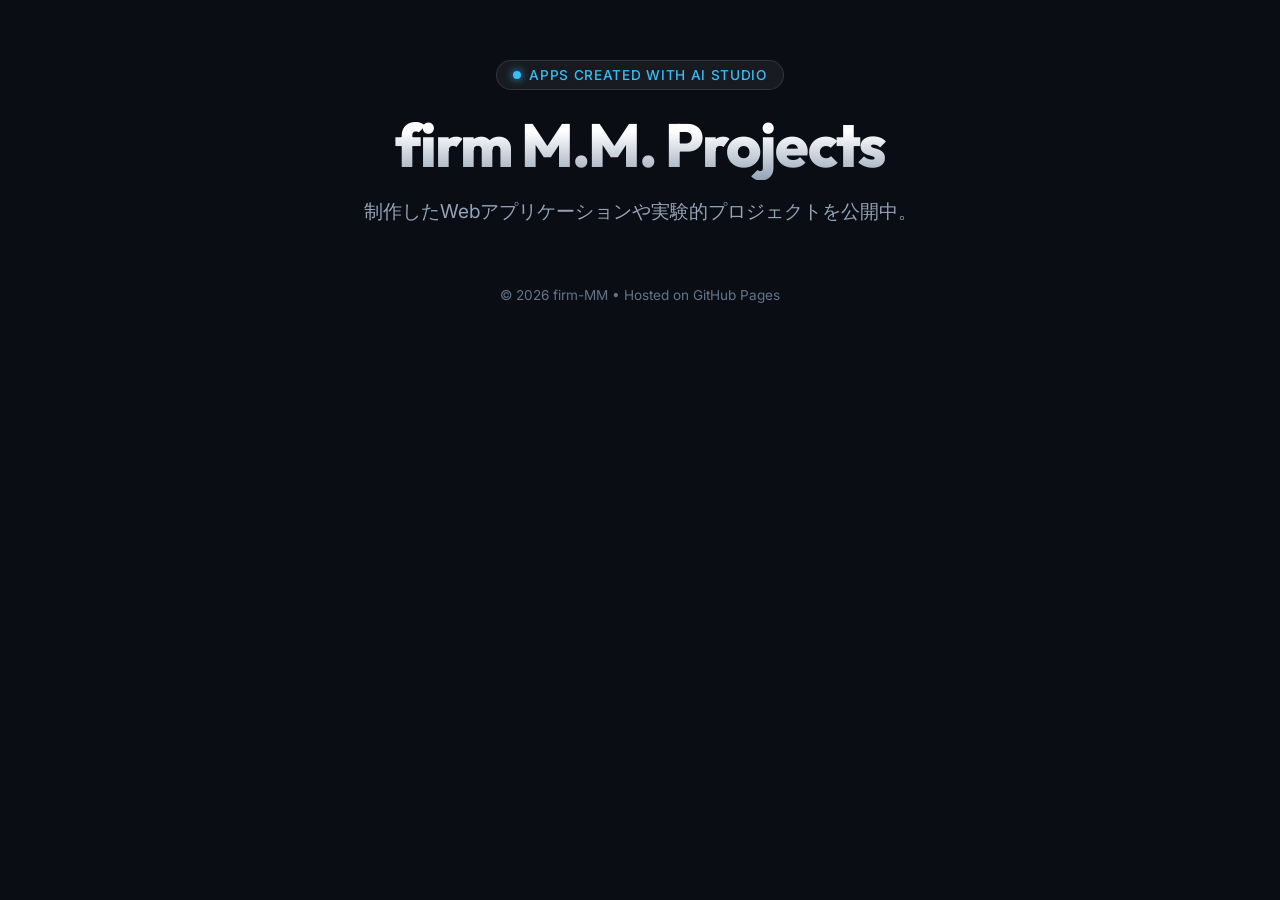
==== index.html @ 607c865c "無用な要素を削除" ====
<!DOCTYPE html>
<html lang="ja">

<head>
  <meta charset="UTF-8">
  <meta name="viewport" content="width=device-width, initial-scale=1.0">
  <title>firm-MM | Web Apps</title>
  <meta name="description" content="Google AI Studioで作成したアプリを公開中。">

  <!-- Google Fonts: Outfit & Inter -->
  <link rel="preconnect" href="https://fonts.googleapis.com">
  <link rel="preconnect" href="https://fonts.gstatic.com" crossorigin>
  <link
    href="https://fonts.googleapis.com/css2?family=Inter:wght@300;400;500;600&family=Outfit:wght@400;600;700;800&display=swap"
    rel="stylesheet">

  <style>
    :root {
      --bg-dark: #0a0d14;
      --text-main: #f8fafc;
      --text-muted: #94a3b8;
      --accent-cyan: #38bdf8;
    }

    * {
      box-sizing: border-box;
      margin: 0;
      padding: 0;
    }

    body {
      font-family: 'Inter', -apple-system, BlinkMacSystemFont, sans-serif;
      background-color: var(--bg-dark);
      color: var(--text-main);
      min-height: 100vh;
      overflow-x: hidden;
      position: relative;
      display: flex;
      flex-direction: column;
      align-items: center;
      padding: 60px 24px 80px;
    }

    /* 背景のアンビエント発光 */
    .ambient-bg {
      position: fixed;
      inset: 0;
      z-index: 0;
      pointer-events: none;
      overflow: hidden;
    }

    .glow-orb {
      position: absolute;
      border-radius: 50%;
      filter: blur(120px);
      opacity: 0.35;
      animation: float 16s ease-in-out infinite alternate;
    }

    .orb-1 {
      width: 500px;
      height: 500px;
      background: radial-gradient(circle, #38bdf8 0%, transparent 70%);
      top: -150px;
      left: 10%;
    }

    .orb-2 {
      width: 600px;
      height: 600px;
      background: radial-gradient(circle, #818cf8 0%, transparent 70%);
      bottom: -150px;
      right: 10%;
      animation-delay: -8s;
    }

    @keyframes float {
      0% {
        transform: translate(0, 0) scale(1);
      }

      100% {
        transform: translate(40px, 30px) scale(1.1);
      }
    }

    /* メインコンテナ */
    .container {
      position: relative;
      z-index: 1;
      max-width: 960px;
      width: 100%;
    }

    /* ヘッダー */
    header {
      text-align: center;
      margin-bottom: 56px;
    }

    .badge {
      display: inline-flex;
      align-items: center;
      gap: 8px;
      padding: 6px 16px;
      border-radius: 9999px;
      background: rgba(255, 255, 255, 0.06);
      border: 1px solid rgba(255, 255, 255, 0.12);
      font-size: 0.85rem;
      font-weight: 500;
      color: var(--accent-cyan);
      letter-spacing: 0.05em;
      text-transform: uppercase;
      margin-bottom: 20px;
      backdrop-filter: blur(10px);
    }

    .badge-dot {
      width: 8px;
      height: 8px;
      border-radius: 50%;
      background: var(--accent-cyan);
      box-shadow: 0 0 10px var(--accent-cyan);
      animation: pulse 2s infinite;
    }

    @keyframes pulse {

      0%,
      100% {
        opacity: 1;
        transform: scale(1);
      }

      50% {
        opacity: 0.5;
        transform: scale(0.85);
      }
    }

    h1 {
      font-family: 'Outfit', sans-serif;
      font-size: clamp(2.4rem, 5vw, 3.8rem);
      font-weight: 800;
      letter-spacing: -0.03em;
      line-height: 1.15;
      margin-bottom: 16px;
      background: linear-gradient(180deg, #ffffff 30%, #94a3b8 100%);
      -webkit-background-clip: text;
      background-clip: text;
      -webkit-text-fill-color: transparent;
    }

    .subtitle {
      font-size: clamp(1rem, 2vw, 1.2rem);
      color: var(--text-muted);
      max-width: 580px;
      margin: 0 auto;
      line-height: 1.6;
    }

    /* フッター */
    footer {
      margin-top: 60px;
      text-align: center;
      font-size: 0.85rem;
      color: #64748b;
    }
  </style>
</head>

<body>
  <div class="container">
    <header>
      <div class="badge">
        <span class="badge-dot"></span>
        <span>Apps created with AI Studio</span>
      </div>
      <h1>firm M.M. Projects</h1>
      <p class="subtitle">制作したWebアプリケーションや実験的プロジェクトを公開中。</p>
    </header>

    <footer>
      <p>© 2026 firm-MM • Hosted on GitHub Pages</p>
    </footer>
  </div>
</body>

</html>
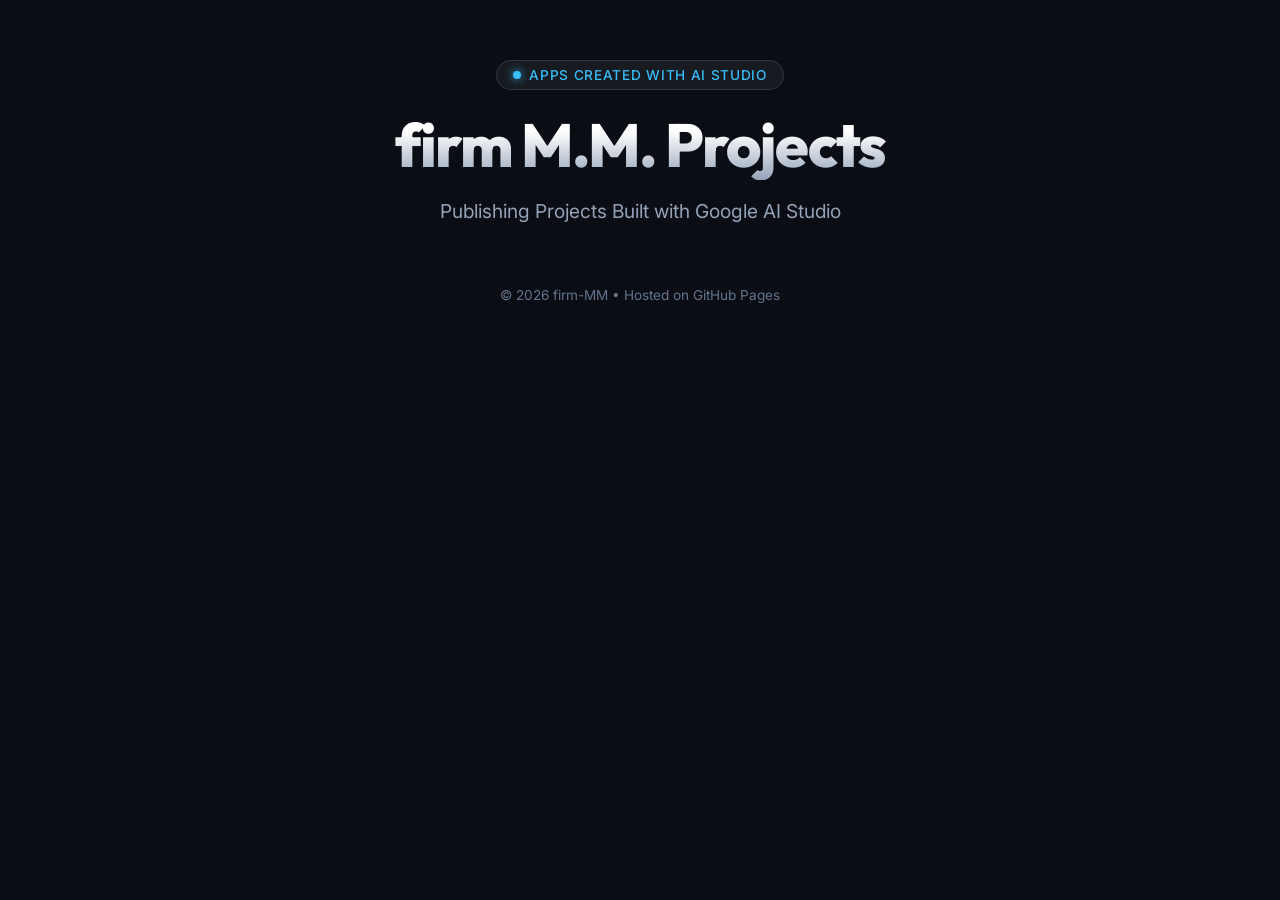
==== commit 4bfb87e3: "セカンド" ====
--- a/index.html
+++ b/index.html
@@ -178,7 +178,7 @@
         <span>Apps created with AI Studio</span>
       </div>
       <h1>firm M.M. Projects</h1>
-      <p class="subtitle">制作したWebアプリケーションや実験的プロジェクトを公開中。</p>
+      <p class="subtitle">Publishing Projects Built with Google AI Studio</p>
     </header>
 
     <footer>
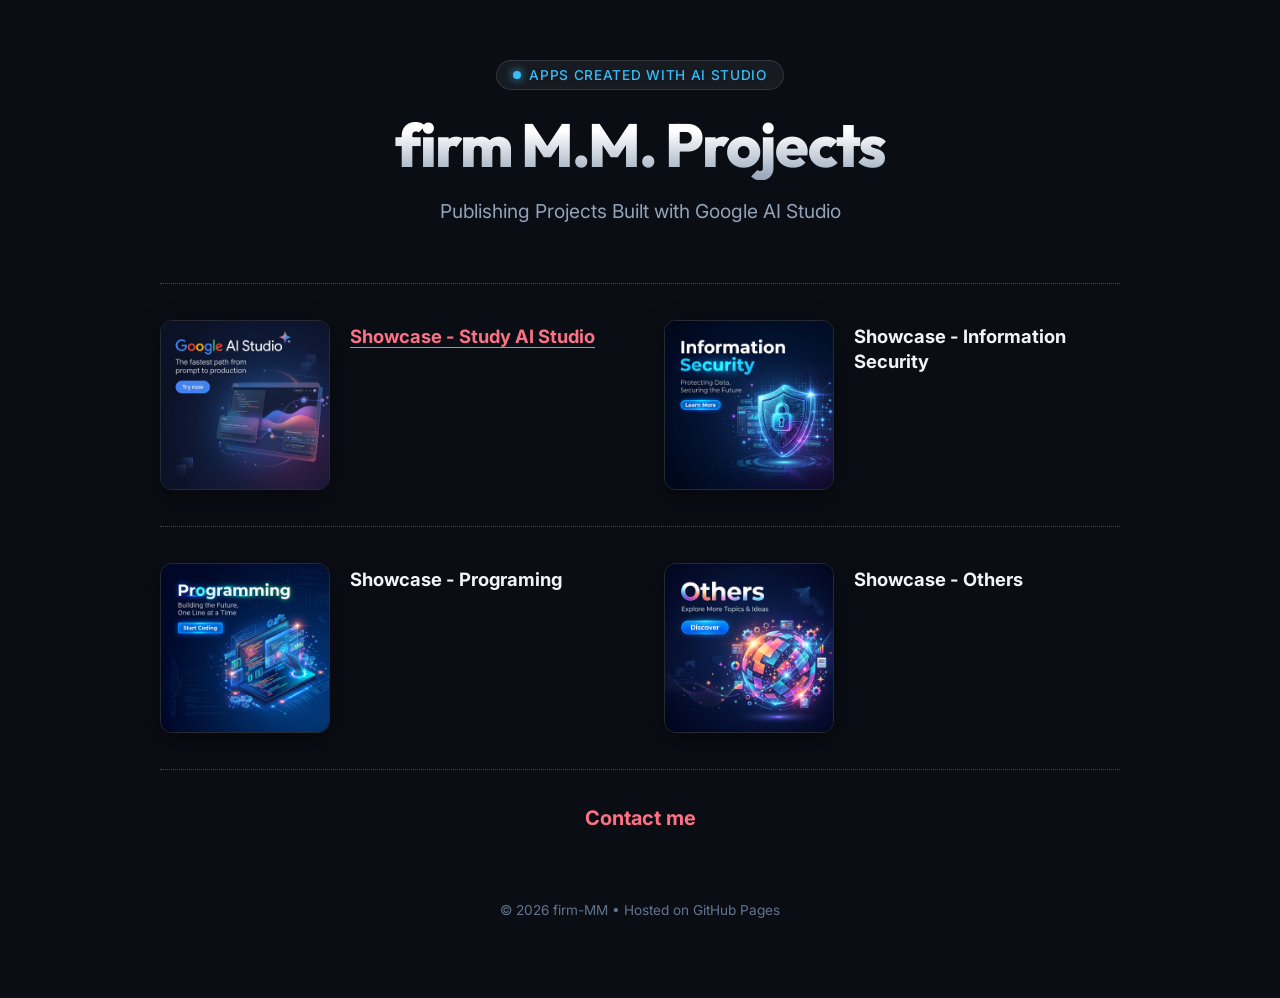
==== commit d3daa296: "feat: add showcase section and corresponding images to homepage" ====
--- a/index.html
+++ b/index.html
@@ -41,49 +41,7 @@
       padding: 60px 24px 80px;
     }
 
-    /* 背景のアンビエント発光 */
-    .ambient-bg {
-      position: fixed;
-      inset: 0;
-      z-index: 0;
-      pointer-events: none;
-      overflow: hidden;
-    }
-
-    .glow-orb {
-      position: absolute;
-      border-radius: 50%;
-      filter: blur(120px);
-      opacity: 0.35;
-      animation: float 16s ease-in-out infinite alternate;
-    }
-
-    .orb-1 {
-      width: 500px;
-      height: 500px;
-      background: radial-gradient(circle, #38bdf8 0%, transparent 70%);
-      top: -150px;
-      left: 10%;
-    }
-
-    .orb-2 {
-      width: 600px;
-      height: 600px;
-      background: radial-gradient(circle, #818cf8 0%, transparent 70%);
-      bottom: -150px;
-      right: 10%;
-      animation-delay: -8s;
-    }
-
-    @keyframes float {
-      0% {
-        transform: translate(0, 0) scale(1);
-      }
-
-      100% {
-        transform: translate(40px, 30px) scale(1.1);
-      }
-    }
+
 
     /* メインコンテナ */
     .container {
@@ -160,6 +118,139 @@
       line-height: 1.6;
     }
 
+    /* ショーケースセクション */
+    .showcase-section {
+      width: 100%;
+      margin: 40px 0 20px;
+    }
+
+    .showcase-divider {
+      border: none;
+      border-top: 1px dotted rgba(255, 255, 255, 0.25);
+      margin: 0;
+      width: 100%;
+    }
+
+    .showcase-row {
+      display: grid;
+      grid-template-columns: repeat(2, 1fr);
+      gap: 36px 48px;
+      padding: 36px 0;
+    }
+
+    .showcase-item {
+      display: flex;
+      align-items: flex-start;
+      gap: 20px;
+    }
+
+    .showcase-img-link {
+      display: block;
+      flex-shrink: 0;
+      width: 170px;
+      height: 170px;
+      border-radius: 12px;
+      overflow: hidden;
+      border: 1px solid rgba(255, 255, 255, 0.12);
+      box-shadow: 0 8px 24px rgba(0, 0, 0, 0.4);
+      transition: transform 0.25s ease, box-shadow 0.25s ease, border-color 0.25s ease;
+    }
+
+    .showcase-img-link:hover {
+      transform: translateY(-4px);
+      box-shadow: 0 14px 28px rgba(0, 0, 0, 0.5), 0 0 20px rgba(56, 189, 248, 0.2);
+      border-color: rgba(56, 189, 248, 0.4);
+    }
+
+    .showcase-img {
+      width: 100%;
+      height: 100%;
+      object-fit: cover;
+      display: block;
+    }
+
+    .showcase-info {
+      flex: 1;
+      padding-top: 4px;
+    }
+
+    .showcase-title {
+      font-size: 1.15rem;
+      font-weight: 700;
+      line-height: 1.4;
+      color: #f1f5f9;
+      text-decoration: none;
+      display: inline-block;
+      transition: color 0.2s ease, opacity 0.2s ease;
+    }
+
+    .showcase-title:hover {
+      opacity: 0.85;
+      text-decoration: underline;
+    }
+
+    .showcase-title.highlight {
+      color: #fb7185;
+      text-decoration: underline;
+      text-underline-offset: 4px;
+    }
+
+    .showcase-title.highlight:hover {
+      color: #fda4af;
+    }
+
+    /* Contact me セクション */
+    .contact-container {
+      text-align: center;
+      padding: 36px 0 12px;
+    }
+
+    .contact-link {
+      display: inline-block;
+      font-size: 1.25rem;
+      font-weight: 700;
+      color: #fb7185;
+      text-decoration: none;
+      transition: color 0.2s ease, transform 0.2s ease;
+    }
+
+    .contact-link:hover {
+      color: #fda4af;
+      text-decoration: underline;
+      transform: translateY(-2px);
+    }
+
+    /* レスポンシブ対応 (モバイル・タブレット) */
+    @media (max-width: 768px) {
+      .showcase-row {
+        grid-template-columns: 1fr;
+        gap: 28px;
+        padding: 24px 0;
+      }
+
+      .showcase-img-link {
+        width: 130px;
+        height: 130px;
+      }
+
+      .showcase-title {
+        font-size: 1.05rem;
+      }
+    }
+
+    @media (max-width: 480px) {
+      .showcase-item {
+        flex-direction: column;
+        align-items: center;
+        text-align: center;
+      }
+
+      .showcase-img-link {
+        width: 180px;
+        height: 180px;
+      }
+    }
+
     /* フッター */
     footer {
       margin-top: 60px;
@@ -181,6 +272,60 @@
       <p class="subtitle">Publishing Projects Built with Google AI Studio</p>
     </header>
 
+    <!-- ショーケースセクション -->
+    <main class="showcase-section">
+      <hr class="showcase-divider">
+
+      <!-- 1行目: Study AI Studio & Information Security -->
+      <div class="showcase-row">
+        <div class="showcase-item">
+          <a href="#" class="showcase-img-link" title="Showcase - Study AI Studio">
+            <img src="./images/showcase-ai-studio.jpg" alt="Google AI Studio" class="showcase-img">
+          </a>
+          <div class="showcase-info">
+            <a href="#" class="showcase-title highlight">Showcase - Study AI Studio</a>
+          </div>
+        </div>
+        <div class="showcase-item">
+          <a href="#" class="showcase-img-link" title="Showcase - Information Security">
+            <img src="./images/showcase-security.jpg" alt="Information Security" class="showcase-img">
+          </a>
+          <div class="showcase-info">
+            <a href="#" class="showcase-title">Showcase - Information Security</a>
+          </div>
+        </div>
+      </div>
+
+      <hr class="showcase-divider">
+
+      <!-- 2行目: Programming & Others -->
+      <div class="showcase-row">
+        <div class="showcase-item">
+          <a href="#" class="showcase-img-link" title="Showcase - Programing">
+            <img src="./images/showcase-programming.jpg" alt="Programming" class="showcase-img">
+          </a>
+          <div class="showcase-info">
+            <a href="#" class="showcase-title">Showcase - Programing</a>
+          </div>
+        </div>
+        <div class="showcase-item">
+          <a href="#" class="showcase-img-link" title="Showcase - Others">
+            <img src="./images/showcase-others.jpg" alt="Others" class="showcase-img">
+          </a>
+          <div class="showcase-info">
+            <a href="#" class="showcase-title">Showcase - Others</a>
+          </div>
+        </div>
+      </div>
+
+      <hr class="showcase-divider">
+
+      <!-- Contact me -->
+      <div class="contact-container">
+        <a href="#" class="contact-link">Contact me</a>
+      </div>
+    </main>
+
     <footer>
       <p>© 2026 firm-MM • Hosted on GitHub Pages</p>
     </footer>
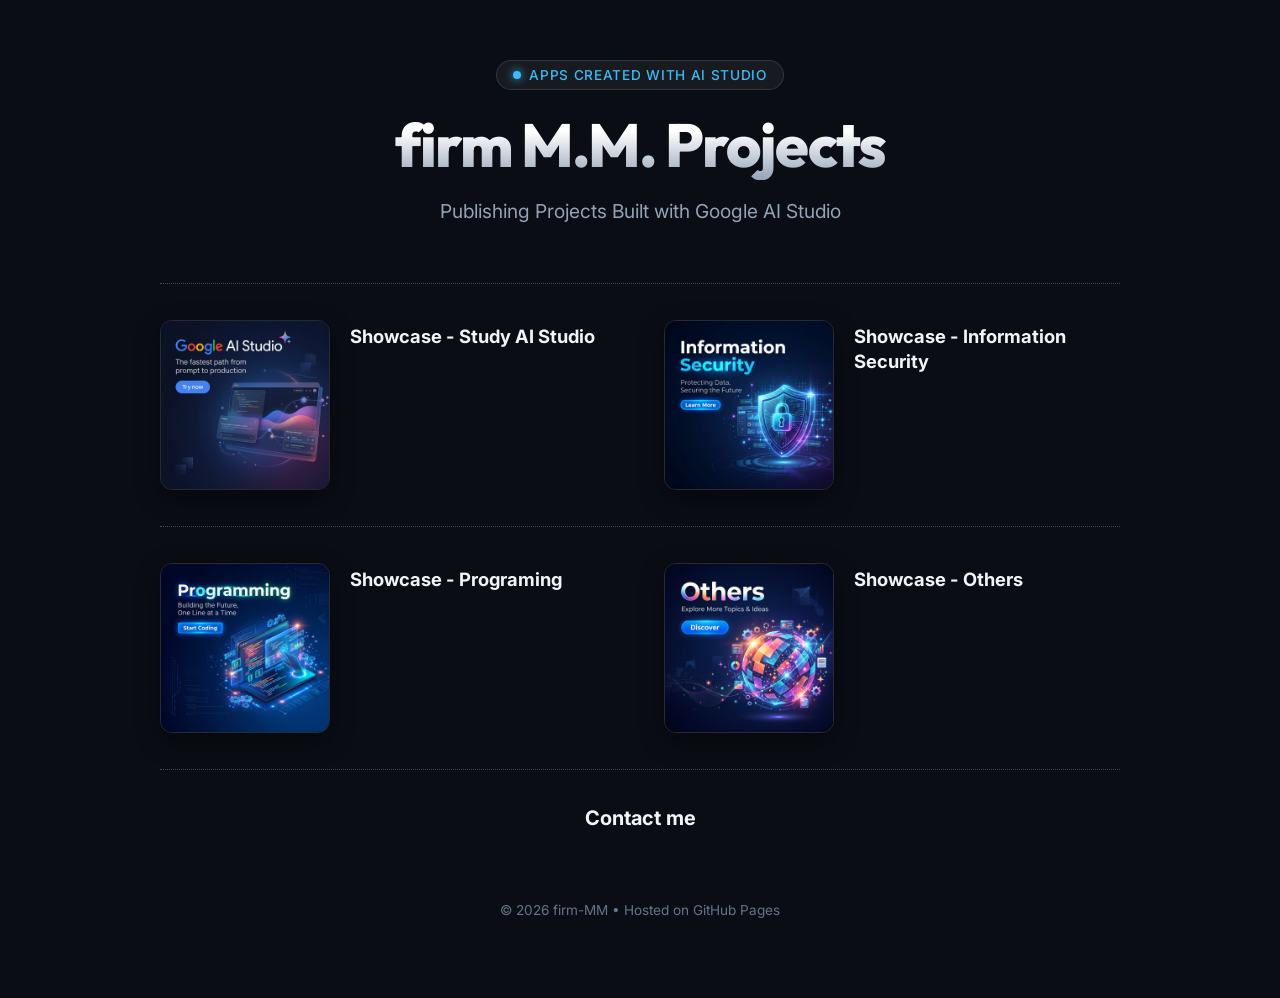
==== commit 4856a27b: "第一般最終" ====
--- a/index.html
+++ b/index.html
@@ -14,251 +14,8 @@
     href="https://fonts.googleapis.com/css2?family=Inter:wght@300;400;500;600&family=Outfit:wght@400;600;700;800&display=swap"
     rel="stylesheet">
 
-  <style>
-    :root {
-      --bg-dark: #0a0d14;
-      --text-main: #f8fafc;
-      --text-muted: #94a3b8;
-      --accent-cyan: #38bdf8;
-    }
-
-    * {
-      box-sizing: border-box;
-      margin: 0;
-      padding: 0;
-    }
-
-    body {
-      font-family: 'Inter', -apple-system, BlinkMacSystemFont, sans-serif;
-      background-color: var(--bg-dark);
-      color: var(--text-main);
-      min-height: 100vh;
-      overflow-x: hidden;
-      position: relative;
-      display: flex;
-      flex-direction: column;
-      align-items: center;
-      padding: 60px 24px 80px;
-    }
-
-
-
-    /* メインコンテナ */
-    .container {
-      position: relative;
-      z-index: 1;
-      max-width: 960px;
-      width: 100%;
-    }
-
-    /* ヘッダー */
-    header {
-      text-align: center;
-      margin-bottom: 56px;
-    }
-
-    .badge {
-      display: inline-flex;
-      align-items: center;
-      gap: 8px;
-      padding: 6px 16px;
-      border-radius: 9999px;
-      background: rgba(255, 255, 255, 0.06);
-      border: 1px solid rgba(255, 255, 255, 0.12);
-      font-size: 0.85rem;
-      font-weight: 500;
-      color: var(--accent-cyan);
-      letter-spacing: 0.05em;
-      text-transform: uppercase;
-      margin-bottom: 20px;
-      backdrop-filter: blur(10px);
-    }
-
-    .badge-dot {
-      width: 8px;
-      height: 8px;
-      border-radius: 50%;
-      background: var(--accent-cyan);
-      box-shadow: 0 0 10px var(--accent-cyan);
-      animation: pulse 2s infinite;
-    }
-
-    @keyframes pulse {
-
-      0%,
-      100% {
-        opacity: 1;
-        transform: scale(1);
-      }
-
-      50% {
-        opacity: 0.5;
-        transform: scale(0.85);
-      }
-    }
-
-    h1 {
-      font-family: 'Outfit', sans-serif;
-      font-size: clamp(2.4rem, 5vw, 3.8rem);
-      font-weight: 800;
-      letter-spacing: -0.03em;
-      line-height: 1.15;
-      margin-bottom: 16px;
-      background: linear-gradient(180deg, #ffffff 30%, #94a3b8 100%);
-      -webkit-background-clip: text;
-      background-clip: text;
-      -webkit-text-fill-color: transparent;
-    }
-
-    .subtitle {
-      font-size: clamp(1rem, 2vw, 1.2rem);
-      color: var(--text-muted);
-      max-width: 580px;
-      margin: 0 auto;
-      line-height: 1.6;
-    }
-
-    /* ショーケースセクション */
-    .showcase-section {
-      width: 100%;
-      margin: 40px 0 20px;
-    }
-
-    .showcase-divider {
-      border: none;
-      border-top: 1px dotted rgba(255, 255, 255, 0.25);
-      margin: 0;
-      width: 100%;
-    }
-
-    .showcase-row {
-      display: grid;
-      grid-template-columns: repeat(2, 1fr);
-      gap: 36px 48px;
-      padding: 36px 0;
-    }
-
-    .showcase-item {
-      display: flex;
-      align-items: flex-start;
-      gap: 20px;
-    }
-
-    .showcase-img-link {
-      display: block;
-      flex-shrink: 0;
-      width: 170px;
-      height: 170px;
-      border-radius: 12px;
-      overflow: hidden;
-      border: 1px solid rgba(255, 255, 255, 0.12);
-      box-shadow: 0 8px 24px rgba(0, 0, 0, 0.4);
-      transition: transform 0.25s ease, box-shadow 0.25s ease, border-color 0.25s ease;
-    }
-
-    .showcase-img-link:hover {
-      transform: translateY(-4px);
-      box-shadow: 0 14px 28px rgba(0, 0, 0, 0.5), 0 0 20px rgba(56, 189, 248, 0.2);
-      border-color: rgba(56, 189, 248, 0.4);
-    }
-
-    .showcase-img {
-      width: 100%;
-      height: 100%;
-      object-fit: cover;
-      display: block;
-    }
-
-    .showcase-info {
-      flex: 1;
-      padding-top: 4px;
-    }
-
-    .showcase-title {
-      font-size: 1.15rem;
-      font-weight: 700;
-      line-height: 1.4;
-      color: #f1f5f9;
-      text-decoration: none;
-      display: inline-block;
-      transition: color 0.2s ease, opacity 0.2s ease;
-    }
-
-    .showcase-title:hover {
-      opacity: 0.85;
-      text-decoration: underline;
-    }
-
-    .showcase-title.highlight {
-      color: #fb7185;
-      text-decoration: underline;
-      text-underline-offset: 4px;
-    }
-
-    .showcase-title.highlight:hover {
-      color: #fda4af;
-    }
-
-    /* Contact me セクション */
-    .contact-container {
-      text-align: center;
-      padding: 36px 0 12px;
-    }
-
-    .contact-link {
-      display: inline-block;
-      font-size: 1.25rem;
-      font-weight: 700;
-      color: #fb7185;
-      text-decoration: none;
-      transition: color 0.2s ease, transform 0.2s ease;
-    }
-
-    .contact-link:hover {
-      color: #fda4af;
-      text-decoration: underline;
-      transform: translateY(-2px);
-    }
-
-    /* レスポンシブ対応 (モバイル・タブレット) */
-    @media (max-width: 768px) {
-      .showcase-row {
-        grid-template-columns: 1fr;
-        gap: 28px;
-        padding: 24px 0;
-      }
-
-      .showcase-img-link {
-        width: 130px;
-        height: 130px;
-      }
-
-      .showcase-title {
-        font-size: 1.05rem;
-      }
-    }
-
-    @media (max-width: 480px) {
-      .showcase-item {
-        flex-direction: column;
-        align-items: center;
-        text-align: center;
-      }
-
-      .showcase-img-link {
-        width: 180px;
-        height: 180px;
-      }
-    }
-
-    /* フッター */
-    footer {
-      margin-top: 60px;
-      text-align: center;
-      font-size: 0.85rem;
-      color: #64748b;
-    }
-  </style>
+  <!-- Stylesheet -->
+  <link rel="stylesheet" href="./style.css">
 </head>
 
 <body>
@@ -283,7 +40,7 @@
             <img src="./images/showcase-ai-studio.jpg" alt="Google AI Studio" class="showcase-img">
           </a>
           <div class="showcase-info">
-            <a href="#" class="showcase-title highlight">Showcase - Study AI Studio</a>
+            <a href="#" class="showcase-title">Showcase - Study AI Studio</a>
           </div>
         </div>
         <div class="showcase-item">
--- a/style.css
+++ b/style.css
@@ -0,0 +1,231 @@
+:root {
+  --bg-dark: #0a0d14;
+  --text-main: #f8fafc;
+  --text-muted: #94a3b8;
+  --accent-cyan: #38bdf8;
+}
+
+* {
+  box-sizing: border-box;
+  margin: 0;
+  padding: 0;
+}
+
+body {
+  font-family: 'Inter', -apple-system, BlinkMacSystemFont, sans-serif;
+  background-color: var(--bg-dark);
+  color: var(--text-main);
+  min-height: 100vh;
+  overflow-x: hidden;
+  position: relative;
+  display: flex;
+  flex-direction: column;
+  align-items: center;
+  padding: 60px 24px 80px;
+}
+
+/* メインコンテナ */
+.container {
+  position: relative;
+  z-index: 1;
+  max-width: 960px;
+  width: 100%;
+}
+
+/* ヘッダー */
+header {
+  text-align: center;
+  margin-bottom: 56px;
+}
+
+.badge {
+  display: inline-flex;
+  align-items: center;
+  gap: 8px;
+  padding: 6px 16px;
+  border-radius: 9999px;
+  background: rgba(255, 255, 255, 0.06);
+  border: 1px solid rgba(255, 255, 255, 0.12);
+  font-size: 0.85rem;
+  font-weight: 500;
+  color: var(--accent-cyan);
+  letter-spacing: 0.05em;
+  text-transform: uppercase;
+  margin-bottom: 20px;
+  backdrop-filter: blur(10px);
+}
+
+.badge-dot {
+  width: 8px;
+  height: 8px;
+  border-radius: 50%;
+  background: var(--accent-cyan);
+  box-shadow: 0 0 10px var(--accent-cyan);
+  animation: pulse 2s infinite;
+}
+
+@keyframes pulse {
+  0%,
+  100% {
+    opacity: 1;
+    transform: scale(1);
+  }
+
+  50% {
+    opacity: 0.5;
+    transform: scale(0.85);
+  }
+}
+
+h1 {
+  font-family: 'Outfit', sans-serif;
+  font-size: clamp(2.4rem, 5vw, 3.8rem);
+  font-weight: 800;
+  letter-spacing: -0.03em;
+  line-height: 1.15;
+  margin-bottom: 16px;
+  background: linear-gradient(180deg, #ffffff 30%, #94a3b8 100%);
+  -webkit-background-clip: text;
+  background-clip: text;
+  -webkit-text-fill-color: transparent;
+}
+
+.subtitle {
+  font-size: clamp(1rem, 2vw, 1.2rem);
+  color: var(--text-muted);
+  max-width: 580px;
+  margin: 0 auto;
+  line-height: 1.6;
+}
+
+/* ショーケースセクション */
+.showcase-section {
+  width: 100%;
+  margin: 40px 0 20px;
+}
+
+.showcase-divider {
+  border: none;
+  border-top: 1px dotted rgba(255, 255, 255, 0.25);
+  margin: 0;
+  width: 100%;
+}
+
+.showcase-row {
+  display: grid;
+  grid-template-columns: repeat(2, 1fr);
+  gap: 36px 48px;
+  padding: 36px 0;
+}
+
+.showcase-item {
+  display: flex;
+  align-items: flex-start;
+  gap: 20px;
+}
+
+.showcase-img-link {
+  display: block;
+  flex-shrink: 0;
+  width: 170px;
+  height: 170px;
+  border-radius: 12px;
+  overflow: hidden;
+  border: 1px solid rgba(255, 255, 255, 0.12);
+  box-shadow: 0 8px 24px rgba(0, 0, 0, 0.4);
+  transition: transform 0.25s ease, box-shadow 0.25s ease, border-color 0.25s ease;
+}
+
+.showcase-img-link:hover {
+  transform: translateY(-4px);
+  box-shadow: 0 14px 28px rgba(0, 0, 0, 0.5), 0 0 20px rgba(56, 189, 248, 0.2);
+  border-color: rgba(56, 189, 248, 0.4);
+}
+
+.showcase-img {
+  width: 100%;
+  height: 100%;
+  object-fit: cover;
+  display: block;
+}
+
+.showcase-info {
+  flex: 1;
+  padding-top: 4px;
+}
+
+.showcase-title {
+  font-size: 1.15rem;
+  font-weight: 700;
+  line-height: 1.4;
+  color: #f1f5f9;
+  text-decoration: none;
+  display: inline-block;
+  transition: color 0.2s ease, opacity 0.2s ease;
+}
+
+.showcase-title:hover {
+  opacity: 0.85;
+  text-decoration: underline;
+}
+
+/* Contact me セクション */
+.contact-container {
+  text-align: center;
+  padding: 36px 0 12px;
+}
+
+.contact-link {
+  display: inline-block;
+  font-size: 1.25rem;
+  font-weight: 700;
+  color: #f1f5f9;
+  text-decoration: none;
+  transition: color 0.2s ease, opacity 0.2s ease, transform 0.2s ease;
+}
+
+.contact-link:hover {
+  color: #ffffff;
+  opacity: 0.85;
+  text-decoration: underline;
+  transform: translateY(-2px);
+}
+
+/* レスポンシブ対応 (モバイル・タブレット) */
+@media (max-width: 768px) {
+  .showcase-row {
+    grid-template-columns: 1fr;
+    gap: 28px;
+    padding: 24px 0;
+  }
+
+  .showcase-img-link {
+    width: 130px;
+    height: 130px;
+  }
+
+  .showcase-title {
+    font-size: 1.05rem;
+  }
+}
+
+@media (max-width: 480px) {
+  .showcase-item {
+    flex-direction: column;
+    align-items: center;
+    text-align: center;
+  }
+
+  .showcase-img-link {
+    width: 180px;
+    height: 180px;
+  }
+}
+
+/* フッター */
+footer {
+  margin-top: 60px;
+  text-align: center;
+  font-size: 0.85rem;
+  color: #64748b;
+}
